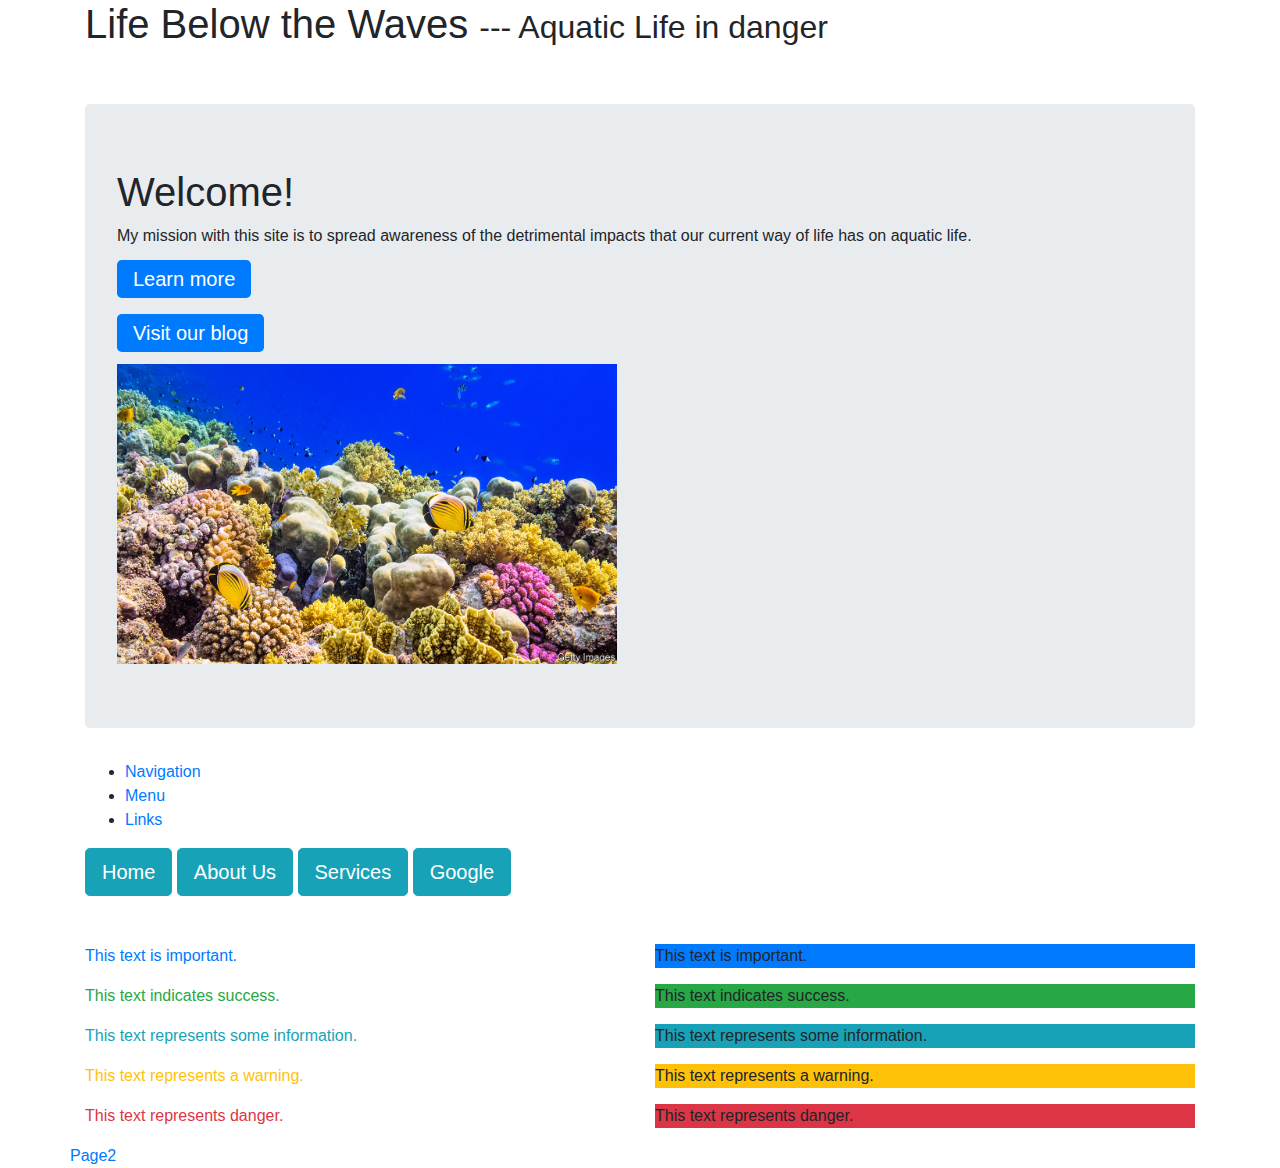
==== index.html @ 3dfedfe7 "Add files via upload" ====
<!DOCTYPE html>
<html lang="en">
     <head>
        <title>Life Below the Waves</title>
       
        <meta charset="utf-8">
        <meta name="viewport" content="width=device-width, initial-scale=1">
        <link rel="stylesheet" href="https://maxcdn.bootstrapcdn.com/bootstrap/4.5.0/css/bootstrap.min.css">
        <script src="https://ajax.googleapis.com/ajax/libs/jquery/3.5.1/jquery.min.js"></script>
        <script src="https://cdnjs.cloudflare.com/ajax/libs/popper.js/1.16.0/umd/popper.min.js"></script>
        <script src="https://maxcdn.bootstrapcdn.com/bootstrap/4.5.0/js/bootstrap.min.js"></script>
    </head>
    
    
    
    <body>
        <div class="container">
            <div class="page-header"> 
                <h1>Life Below the Waves 
                    <small>  --- Aquatic Life in danger  </small>
                </h1> 
            </div> 

            <br><br>
            
			<div class="jumbotron">
                <h1>Welcome!</h1>
                   <p>My mission with this site is to spread awareness of the detrimental impacts
				   that our current way of life has on aquatic life. 
           </p>
		   <p>
            <a class="btn-primary btn-lg" role="button" 
              href = "https://oceanservice.noaa.gov/facts/coralreef-climate.html" target="_blank">
             Learn more
			</a>
			<br><br>
			<a class="btn-primary btn-lg" role="button"
				href="https://medium.com/@music8000/life-below-the-waves-92e9e5f427f" target="_blank">
				Visit our blog
				</a>
           </p>
			<img src="coral.jpg" width="500" height="300">
        </div>
		
		<nav>
			<ul>
				<li><a href="#">Navigation</a></li>
				<li><a href="#">Menu</a></li>
				<li><a href="#">Links</a></li>
			</ul>
		</nav>
			
			<div class = "row">
               <div class = "col-sm-6">
                 <a href="index.html" class="btn btn-info btn-lg" role="button">Home</a>
                 <a href="about.html" class="btn btn-info btn-lg" role="button">About Us</a>
                 <a href="services.html" class="btn btn-info btn-lg" role="button">Services</a>
                 <a href = "https://google.com"  class = "btn btn-info btn-lg" role = "button"> Google </a>

           
         
           
            </div>
         </div>
		<br/><br/>
		<div class = "row">
			<div class = "col-sm-6">
				<p class="text-primary">This text is important.</p>
				<p class="text-success">This text indicates success.</p>
				<p class="text-info">This text represents some information.</p>
				<p class="text-warning">This text represents a warning.</p>
				<p class="text-danger">This text represents danger.</p>
		</div>
		
		<div class = "col-sm-6">
           <p class="bg-primary">This text is important.</p>
           <p class="bg-success">This text indicates success.</p>
           <p class="bg-info">This text represents some information.</p>
           <p class="bg-warning">This text represents a warning.</p>
           <p class="bg-danger">This text represents danger.</p>
	</div>

	<a href="page2.html" >Page2</a>

	


    </body>
</html>
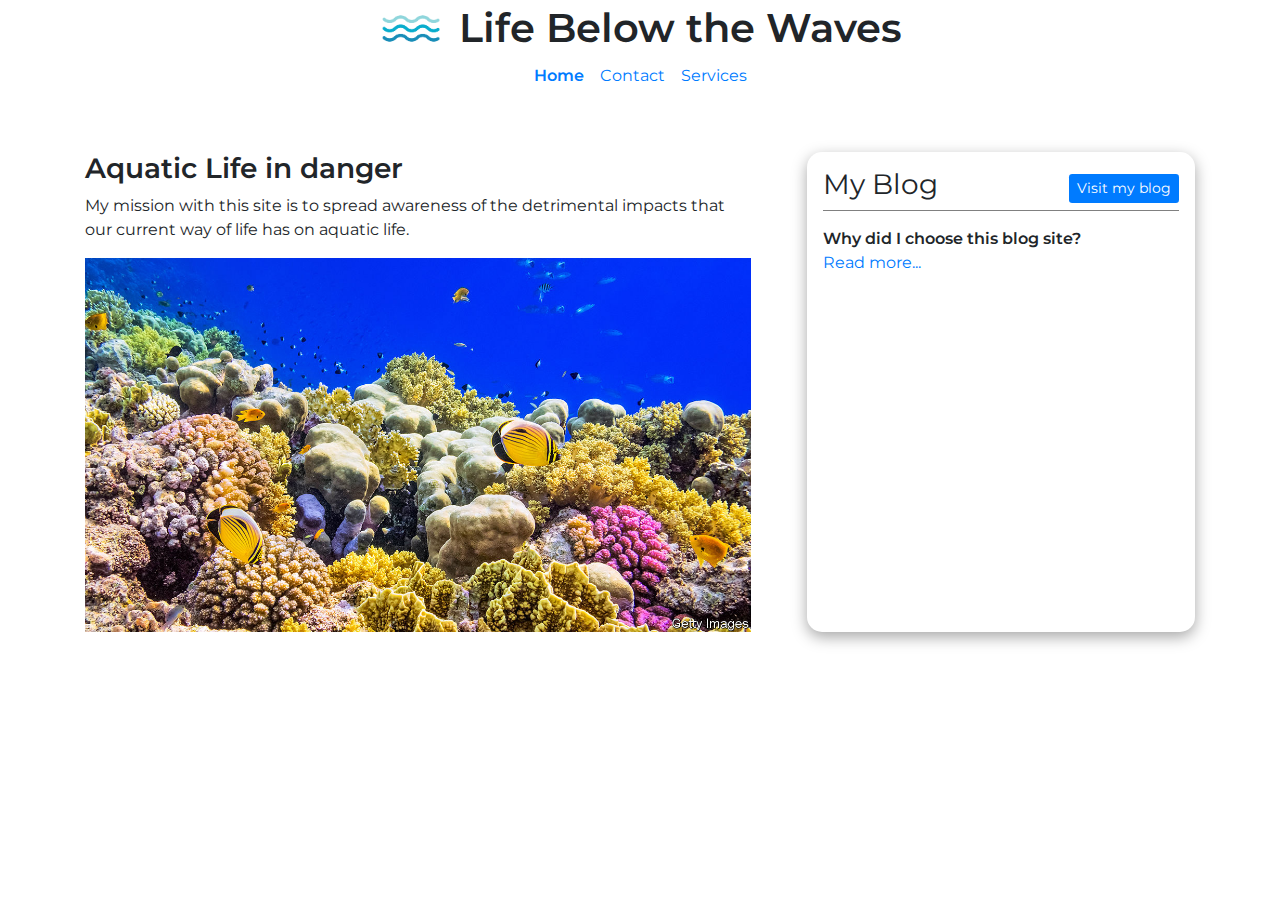
==== commit f7058b5c: "Bunch a stuff" ====
--- a/index.html
+++ b/index.html
@@ -1,90 +1,51 @@
-
 <!DOCTYPE html>
 <html lang="en">
-     <head>
+    <head>
         <title>Life Below the Waves</title>
-       
-        <meta charset="utf-8">
-        <meta name="viewport" content="width=device-width, initial-scale=1">
-        <link rel="stylesheet" href="https://maxcdn.bootstrapcdn.com/bootstrap/4.5.0/css/bootstrap.min.css">
+
+        <meta charset="utf-8" />
+        <meta name="viewport" content="width=device-width, initial-scale=1" />
+        <link rel="stylesheet" href="https://maxcdn.bootstrapcdn.com/bootstrap/4.5.0/css/bootstrap.min.css" />
+        <link rel="stylesheet" href="./styles.css" />
         <script src="https://ajax.googleapis.com/ajax/libs/jquery/3.5.1/jquery.min.js"></script>
         <script src="https://cdnjs.cloudflare.com/ajax/libs/popper.js/1.16.0/umd/popper.min.js"></script>
         <script src="https://maxcdn.bootstrapcdn.com/bootstrap/4.5.0/js/bootstrap.min.js"></script>
     </head>
-    
-    
-    
+
     <body>
-        <div class="container">
-            <div class="page-header"> 
-                <h1>Life Below the Waves 
-                    <small>  --- Aquatic Life in danger  </small>
-                </h1> 
-            </div> 
+        <div class="container my-container">
+            <div class="page-header">
+                <img class="navbar-image" src="./images/wave.png" alt="waves" />
+                <h1>Life Below the Waves</h1>
+            </div>
+            <div class="navbar-container">
+                <a class="navbar-link-clicked" href="index.html">Home</a>
+                <a class="navbar-link" href="contact.html">Contact</a>
+                <a class="navbar-link" href="services.html">Services</a>
+            </div>
+            <div class="page-content">
+                <div class="main-content">
+                    <div>
+                        <div class="hero-container">
+                            <h3 class="hero-header">Aquatic Life in danger</h3>
+                            <p>My mission with this site is to spread awareness of the detrimental impacts that our current way of life has on aquatic life.</p>
+                        </div>
 
-            <br><br>
-            
-			<div class="jumbotron">
-                <h1>Welcome!</h1>
-                   <p>My mission with this site is to spread awareness of the detrimental impacts
-				   that our current way of life has on aquatic life. 
-           </p>
-		   <p>
-            <a class="btn-primary btn-lg" role="button" 
-              href = "https://oceanservice.noaa.gov/facts/coralreef-climate.html" target="_blank">
-             Learn more
-			</a>
-			<br><br>
-			<a class="btn-primary btn-lg" role="button"
-				href="https://medium.com/@music8000/life-below-the-waves-92e9e5f427f" target="_blank">
-				Visit our blog
-				</a>
-           </p>
-			<img src="coral.jpg" width="500" height="300">
+                        <img class="ocean-image" src="coral.jpg" />
+                        <!-- <a class="btn-primary btn-lg" role="button" href="https://oceanservice.noaa.gov/facts/coralreef-climate.html" target="_blank"> Learn more </a> -->
+                    </div>
+                </div>
+                <div class="blog-content">
+                    <div class="blog-header-button-container">
+                        <h3>My Blog</h3>
+                        <a class="btn-primary btn-sm" role="button" href="https://medium.com/@music8000/life-below-the-waves-92e9e5f427f" target="_blank"> Visit my blog </a>
+                    </div>
+                    <div class="blog-post-and-link">
+                        <div class="blog-header">Why did I choose this blog site?</div>
+                        <a href="https://medium.com/@music8000/life-below-the-waves-92e9e5f427f" target="_blank">Read more...</a>
+                    </div>
+                </div>
+            </div>
         </div>
-		
-		<nav>
-			<ul>
-				<li><a href="#">Navigation</a></li>
-				<li><a href="#">Menu</a></li>
-				<li><a href="#">Links</a></li>
-			</ul>
-		</nav>
-			
-			<div class = "row">
-               <div class = "col-sm-6">
-                 <a href="index.html" class="btn btn-info btn-lg" role="button">Home</a>
-                 <a href="about.html" class="btn btn-info btn-lg" role="button">About Us</a>
-                 <a href="services.html" class="btn btn-info btn-lg" role="button">Services</a>
-                 <a href = "https://google.com"  class = "btn btn-info btn-lg" role = "button"> Google </a>
-
-           
-         
-           
-            </div>
-         </div>
-		<br/><br/>
-		<div class = "row">
-			<div class = "col-sm-6">
-				<p class="text-primary">This text is important.</p>
-				<p class="text-success">This text indicates success.</p>
-				<p class="text-info">This text represents some information.</p>
-				<p class="text-warning">This text represents a warning.</p>
-				<p class="text-danger">This text represents danger.</p>
-		</div>
-		
-		<div class = "col-sm-6">
-           <p class="bg-primary">This text is important.</p>
-           <p class="bg-success">This text indicates success.</p>
-           <p class="bg-info">This text represents some information.</p>
-           <p class="bg-warning">This text represents a warning.</p>
-           <p class="bg-danger">This text represents danger.</p>
-	</div>
-
-	<a href="page2.html" >Page2</a>
-
-	
-
-
     </body>
-</html>+</html>
--- a/styles.css
+++ b/styles.css
@@ -0,0 +1,118 @@
+html,
+body {
+    margin: 0;
+    padding: 0;
+    max-width: 100%;
+    overflow-x: hidden;
+    font-family: 'Mont-R';
+}
+
+/* Fonts */
+/* Spartan-ExtraLight */
+@font-face {
+    font-family: 'Mont-L';
+    src: url('./fonts/Montserrat-Light.ttf') format('truetype');
+}
+/* Spartan-Regular */
+@font-face {
+    font-family: 'Mont-R';
+    src: url('./fonts/Montserrat-Regular.ttf') format('truetype');
+}
+/* Spartan-SemiBold */
+@font-face {
+    font-family: 'Mont-B';
+    src: url('./fonts/Montserrat-SemiBold.ttf') format('truetype');
+}
+
+.my-container {
+    margin-bottom: 2rem;
+}
+
+.page-header {
+    display: flex;
+    justify-content: center;
+    align-items: center;
+    font-family: 'Mont-B';
+}
+
+.navbar-container {
+    display: flex;
+    justify-content: center;
+    gap: 1rem;
+    margin-bottom: 4rem;
+}
+
+.navbar-link-clicked {
+    font-family: 'Mont-B';
+}
+
+.navbar-image {
+    height: 4rem;
+    margin-right: 1rem;
+}
+
+.hero-container {
+}
+
+.hero-header {
+    font-family: 'Mont-B';
+}
+
+.page-content {
+    display: flex;
+}
+
+.main-content {
+    width: 60%;
+}
+
+.blog-content {
+    border-radius: 15px;
+    box-shadow: rgba(0, 0, 0, 0.35) 0px 5px 15px;
+    width: 35%;
+    margin-left: auto;
+    padding: 1rem;
+}
+
+.blog-header-button-container {
+    display: flex;
+    justify-content: space-between;
+    align-items: center;
+    border-bottom: 1px solid gray;
+    margin-bottom: 1rem;
+}
+
+.blog-header {
+    font-size: 1rem;
+    font-family: 'Mont-B';
+}
+
+.blog-post-and-link {
+    margin-bottom: 0.5rem;
+}
+
+.ocean-image {
+    width: 100%;
+}
+
+.contact-container {
+    width: 60%;
+    margin: 0 auto;
+    border-radius: 15px;
+    box-shadow: rgba(0, 0, 0, 0.35) 0px 5px 15px;
+    padding: 1rem;
+    margin-bottom: 2rem;
+}
+
+.services-container {
+    display: grid;
+    grid-template-columns: 2fr 2fr 2fr;
+    margin-bottom: 2rem;
+    gap: 2rem;
+}
+
+.services-content-container {
+    border-radius: 15px;
+    box-shadow: rgba(0, 0, 0, 0.35) 0px 5px 15px;
+    padding: 1rem;
+}
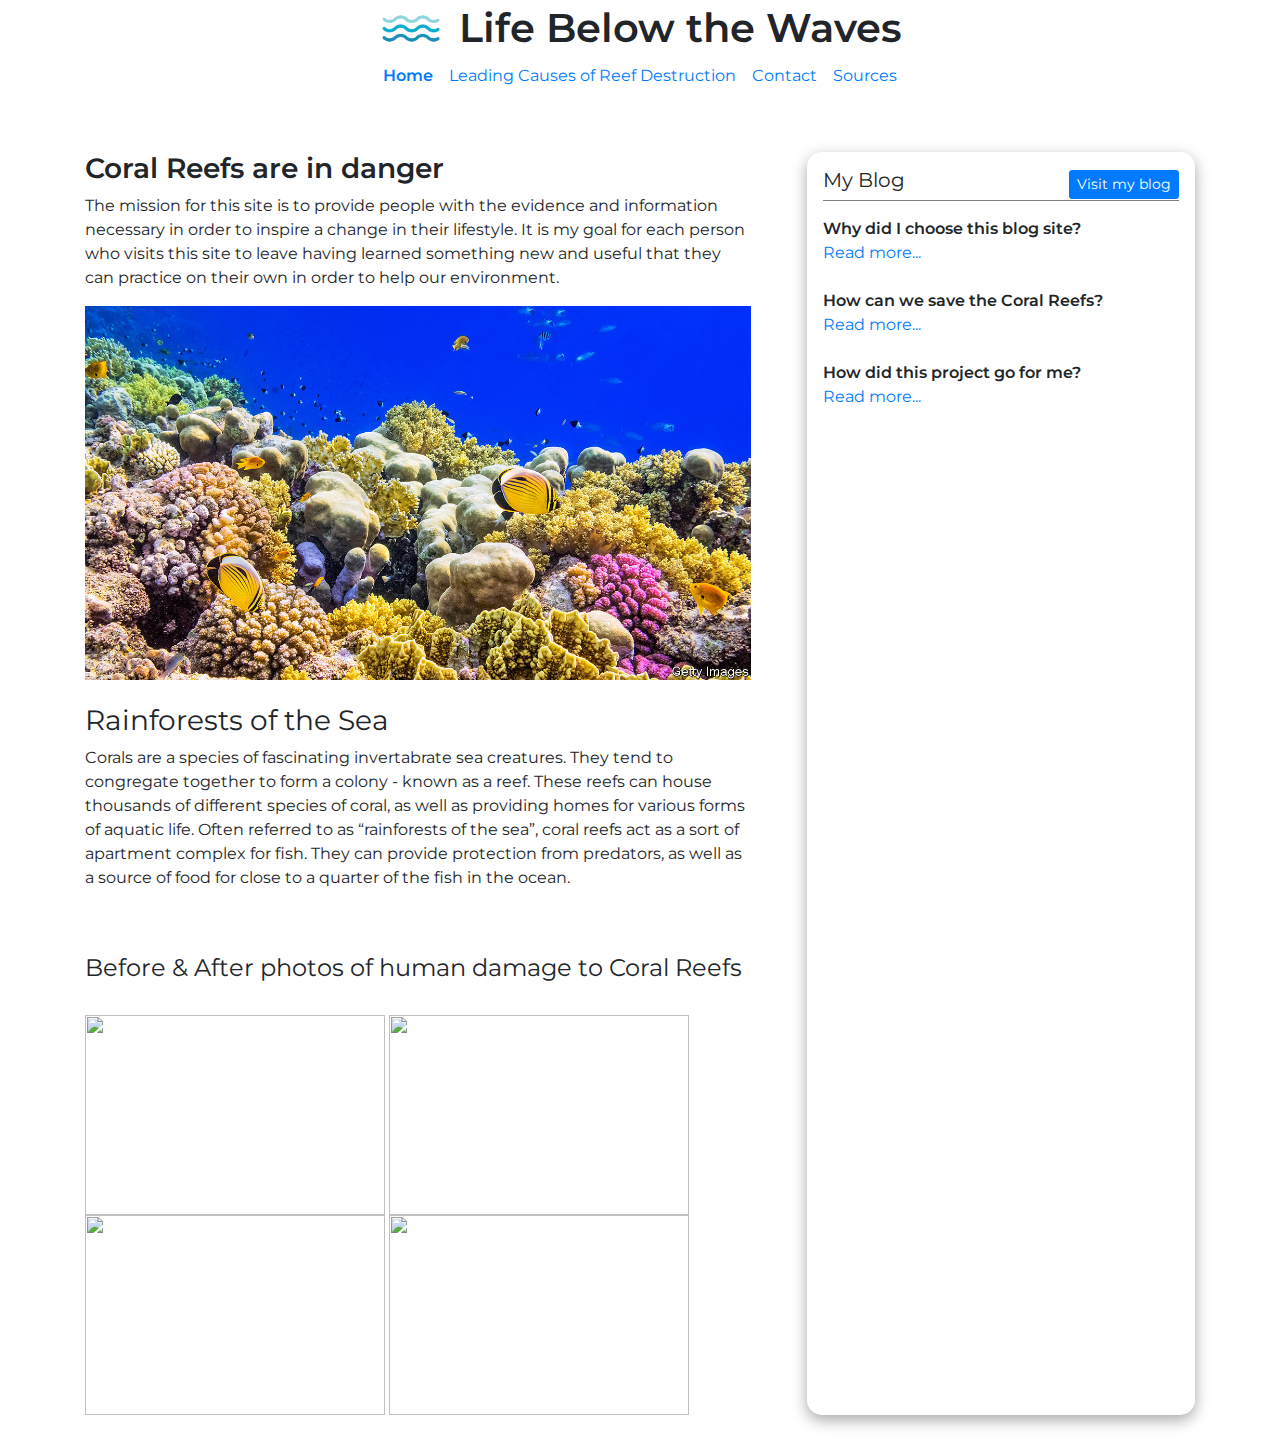
==== commit 9600a8ec: "Add files via upload" ====
--- a/index.html
+++ b/index.html
@@ -13,36 +13,58 @@
     </head>
 
     <body>
-        <div class="container my-container">
+        <div class="container my-container background-color">           
             <div class="page-header">
                 <img class="navbar-image" src="./images/wave.png" alt="waves" />
                 <h1>Life Below the Waves</h1>
             </div>
             <div class="navbar-container">
                 <a class="navbar-link-clicked" href="index.html">Home</a>
+                <a class="navbar-link" href="Page 2.html">Leading Causes of Reef Destruction</a>
                 <a class="navbar-link" href="contact.html">Contact</a>
-                <a class="navbar-link" href="services.html">Services</a>
+                <a class="navbar-link" href="services.html">Sources</a>
+                
             </div>
             <div class="page-content">
                 <div class="main-content">
                     <div>
                         <div class="hero-container">
-                            <h3 class="hero-header">Aquatic Life in danger</h3>
-                            <p>My mission with this site is to spread awareness of the detrimental impacts that our current way of life has on aquatic life.</p>
+                            <h3 class="hero-header">Coral Reefs are in danger</h3>
+                            <p> The mission for this site is to provide people with the evidence and information necessary in order to inspire a change in their lifestyle. It is my goal for each person who visits this site to leave having learned something new and useful that they can practice on their own in order to help our environment.</p>
                         </div>
 
                         <img class="ocean-image" src="coral.jpg" />
-                        <!-- <a class="btn-primary btn-lg" role="button" href="https://oceanservice.noaa.gov/facts/coralreef-climate.html" target="_blank"> Learn more </a> -->
+                        <br><br>
+                    <h3>Rainforests of the Sea</h3>
+                        <p>
+                            Corals are a species of fascinating invertabrate sea creatures. They tend to congregate together to form a colony - known as a reef. These reefs can house thousands of different species of coral, as well as providing homes for various forms of aquatic life. Often referred to as “rainforests of the sea”, coral reefs act as a sort of apartment complex for fish. They can provide protection from predators, as well as a source of food for close to a quarter of the fish in the ocean. 
+
+                        </p>
+                        <br><br>
+                    <h4>Before & After photos of human damage to Coral Reefs</h4>
+                    <br>
+                    <img src="coralbeforeafter.jpg" height="200" width="300">
+                    <img src="coralbeforeafter2.jpg" height="200" width="300">
+                    <img src="coralbleach.webp" height="200" width="300">
+                    <img src="coral3.jpg" height="200" width="300">
+
                     </div>
                 </div>
+       
                 <div class="blog-content">
                     <div class="blog-header-button-container">
-                        <h3>My Blog</h3>
-                        <a class="btn-primary btn-sm" role="button" href="https://medium.com/@music8000/life-below-the-waves-92e9e5f427f" target="_blank"> Visit my blog </a>
+                        <h5>My Blog</h5>
+                        <a class="btn-primary btn-sm" role="button" href="https://medium.com/@music8000" target="_blank"> Visit my blog </a>
                     </div>
                     <div class="blog-post-and-link">
                         <div class="blog-header">Why did I choose this blog site?</div>
                         <a href="https://medium.com/@music8000/life-below-the-waves-92e9e5f427f" target="_blank">Read more...</a>
+                        <br><br>
+                        <div class="blog-header">How can we save the Coral Reefs?</div>
+                        <a href="https://medium.com/@music8000/how-can-we-save-the-coral-reefs-932ef600ff60" target="_blank">Read more...</a>
+                        <br><br>
+                        <div class="blog-header">How did this project go for me?</div>
+                        <a href="https://medium.com/@music8000/how-did-this-project-go-for-me-46a0d629147a" target="_blank">Read more...</a>
                     </div>
                 </div>
             </div>
